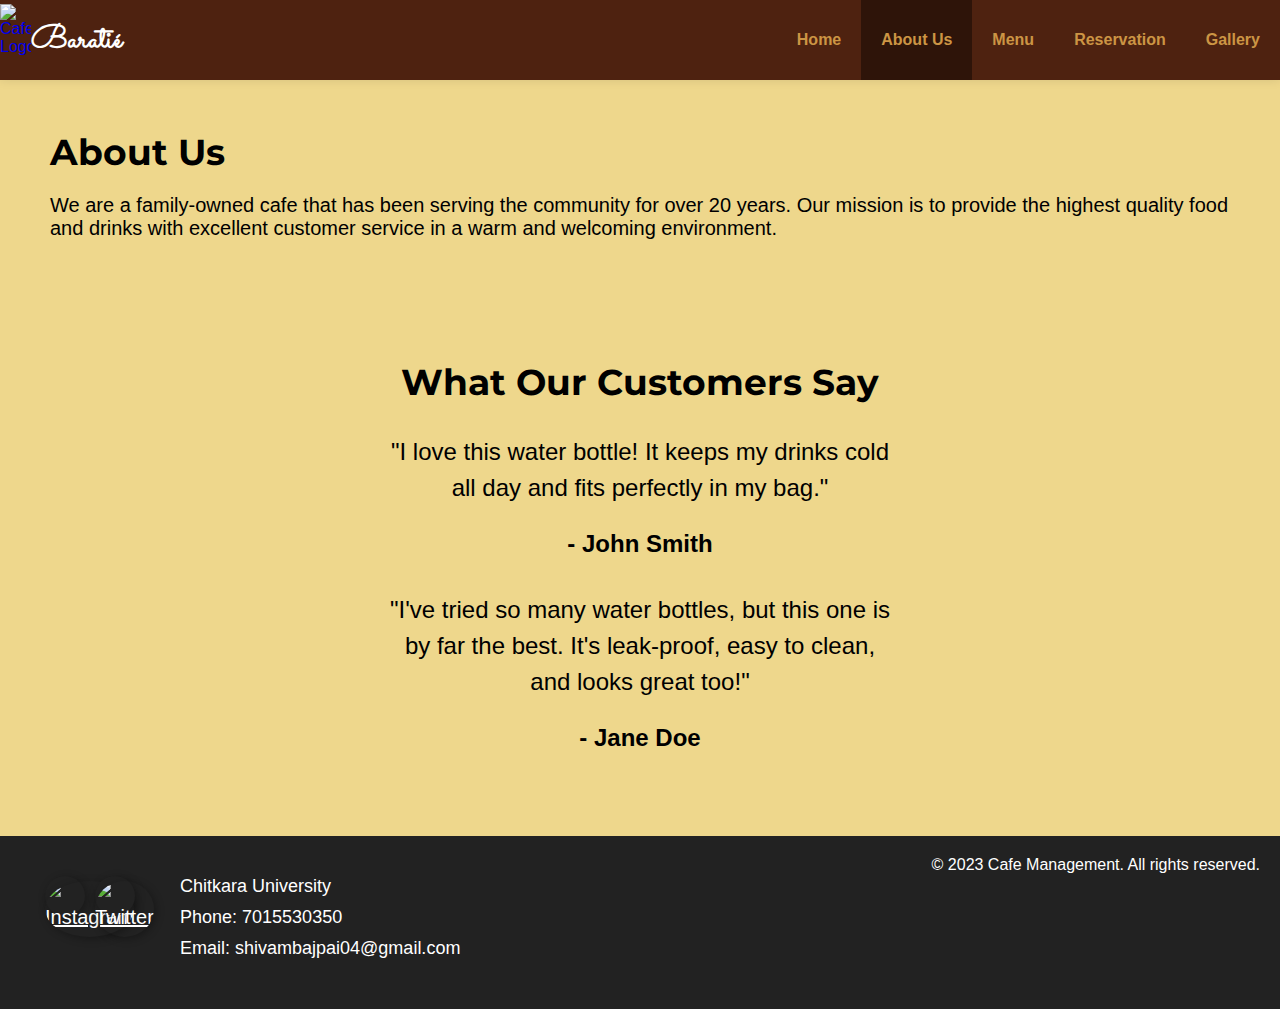
==== about-us.html @ bc7234f5 "Fixing path error" ====
<!DOCTYPE html>
<html lang="en">
   <head>
      <meta charset="UTF-8">
     <meta name="viewport" content="width=device-width, initial-scale=1.0">
     <title>about us</title>
     <link rel="stylesheet" href="CSS/style.css">
     <link rel="icon" href="Images/cafe-logo.ico">
     <link rel="preconnect" href="https://fonts.googleapis.com">
      <link rel="preconnect" href="https://fonts.gstatic.com" crossorigin>
      <link href="https://fonts.googleapis.com/css2?family=Merriweather&family=Montserrat&family=Sacramento&display=swap" rel="stylesheet">
  </head>
<body>
   <header>
      <div class="logo">
         <a href="index.html">
            <img class="cafe-logo" src="Images/cafe-logo.png" alt="Cafe Logo">
            <h1 class="cafe-name">Baratié</h1>
         </a>
      </div>
      <nav>
         <ul>
            <li><a href="gallery.html">Gallery</a></li>
            <li><a href="reservation.html">Reservation</a></li>
            <li><a href="Cafe-menu.html">Menu</a></li>
            <li><a class="active" href="about-us.html">About Us</a></li>
            <li><a href="index.html">Home</a></li>
         </ul>
      </nav>
   </header>
     <section class="about-us">
        <h2>About Us</h2>
        <p>We are a family-owned cafe that has been serving the community for over 20 years. Our mission is to provide the highest quality food and drinks with excellent customer service in a warm and welcoming environment. </p>
     </section>
     <section class="testimonials">
      <h2>What Our Customers Say</h2>
      <div class="testimonial">
        <p>"I love this water bottle! It keeps my drinks cold all day and fits perfectly in my bag."</p>
        <p class="name">- John Smith</p>
      </div>
      <div class="testimonial">
        <p>"I've tried so many water bottles, but this one is by far the best. It's leak-proof, easy to clean, and looks great too!"</p>
        <p class="name">- Jane Doe</p>
      </div>
    </section>
     <footer>
      <div class="social-share">
         <a href="https://www.instagram.com/shivambajpai04/" class="social-icon"><img src="Images/instagram.png" alt="Instagram"></a>
         <a href="https://twitter.com/ShivamBajpai04" class="social-icon"><img src="Images/twitter.png" alt="Twitter"></a>
      </div>
      <div class="contact-info">
         <p>Chitkara University</p>
         <p>Phone: 7015530350</p>
         <p>Email: shivambajpai04@gmail.com</p>
      </div>
      <div class="copyright">
         <p>&copy; 2023 Cafe Management. All rights reserved.</p>
      </div>
   </footer>
</body>
</html>
---- CSS/style.css ----
* {
   box-sizing: border-box;
   margin: 0;
   padding: 0;
}

.cafe-name{
   color:white;
   display: inline;
   position: absolute;
   top: 17px;
}

body {
   font-family: Arial, sans-serif;
   background-color: #eed78c;
}

h1{
   font-family: 'Sacramento', cursive;
}

h2{
   font-family: 'Montserrat', sans-serif;
   font-size: 2.5rem;
}

h3{
   font-family: 'Montserrat', sans-serif;
   margin: .9375rem;
}

h5{
   font-family: 'Montserrat', sans-serif;
}

header {
   position: sticky;
   display: flex;
   justify-content: space-between;
   align-items: center;
   background-color: #4e2210;
   box-shadow: 0 0 .625rem rgba(0, 0, 0, 0.1);
}

.cafe-logo{
   width:35%;
   float: left;
   position: relative;
   bottom: .625rem;
}

nav ul {
   list-style: none;
   list-style-type: none;
   margin: 0;
   padding: 0;
   overflow: hidden;
}

nav li {
   float: right;
}

nav a {
   text-decoration: none;
   color: #CC9544;
   font-weight: bold;
   padding: 31px 1.25rem;
   display: block;
  text-align: center;
}
.active{
   background-color: #2e1409;
}
li a:hover {
   background-color: #2e1409;
}

.hero-image {
   position: relative;
   width: 100%;
   height: 34.375rem;
   background-size: cover;
   background-position: center;
   display: flex;
   justify-content: center;
   align-items: center;
   z-index: -1;
}

.hero-image img {
   width: 100%;
   height: 100%;
   object-fit: cover;
   opacity: 0.8;
}

.hero-text {
   position: absolute;
   top: 45%;
   left: 50%;
   transform: translate(-50%, -50%);
   text-align: center;
   color: #fff;
}

.hero-text h1 {
   font-size: 6rem;
   margin-bottom: 1.25rem;
   text-shadow: 2px 2px 8px rgba(0, 0, 0, 0.3);
}

.hero-text h3 {
   font-size: 24px;
   margin-bottom: 1.25rem;
   text-shadow: 2px 2px 8px rgba(0, 0, 0, 0.3);
}

.hero-text a {
   display: inline-block;
   font-size: 1.25rem;
   padding: .625rem 1.25rem;
   background-color: #fff;
   color: #222;
   border-radius: 1.5625rem;
   text-decoration: none;
   box-shadow: 2px 2px 8px rgba(0, 0, 0, 0.3);
   transition: all 0.3s ease;
}

.hero-text a:hover {
   background-color: #222;
   color: #fff;
}

section {
   padding: 50px;
}

section h2 {
   font-size: 36px;
   margin-bottom: 1.25rem;
}

section p {
   font-size: 1.25rem;
   margin-bottom: 1.25rem;
}

section a {
   display: inline-block;
   font-size: 1.25rem;
   padding: .625rem 1.25rem;
   background-color: #222;
   color: #fff;
   border-radius: 1.5625rem;
   text-decoration: none;
   box-shadow: 2px 2px 8px rgba(0, 0, 0, 0.3);
   transition: all 0.3s ease;
}

section a:hover {
   background-color: #fff;
   color: #222;
}

form {
   display: flex;
   flex-wrap: wrap;
   justify-content: center;
   align-items: center;
}

label {
   display: block;
   font-size: 1.25rem;
   margin-bottom: .625rem;
   padding: .625rem;
}

textarea{
   font-size: 1.25rem;
   padding: .625rem;
   margin-bottom: 1.25rem;
   border-radius: 1.5625rem;
   border: none;
   box-shadow: 2px 2px 8px rgba(0, 0, 0, 0.3);
   transition: all 0.3s ease;
}
input, button {
   font-size: 1.25rem;
   padding: .625rem;
   margin-bottom: 1.25rem;
   border-radius: 1.5625rem;
   border: none;
   box-shadow: 2px 2px 8px rgba(0, 0, 0, 0.3);
   transition: all 0.3s ease;
}

input:focus {
   outline: none;
   box-shadow: 2px 2px 8px rgba(0, 0, 0, 0.5);
}

button {
   background-color: #222;
   color: #fff;
   margin-left: .625rem;
   cursor: pointer;
}

button:hover {
   background-color: #fff;
   color: #222;
}

.image-grid {
   display: grid;
   grid-template-columns: repeat(3, 1fr);
   gap: 1.25rem;
}

.image-grid img {
   width: 100%;
   height: 100%;
   object-fit: cover;
   border-radius: .625rem;
   box-shadow: 2px 2px 8px rgba(0, 0, 0, 0.3);
}

footer {
   display: flex;
   flex-wrap: wrap;
   padding: 1.25rem;
   background-color: #222;
   color: #fff;
}

.social-share {
   display: flex;
   justify-content: center;
   margin: 1.25rem;
}

.social-icon {
   display: inline-block;
   width: 2.5rem;
   height: 2.5rem;
   margin: 0 .3125rem;
   border-radius: 50%;
   background-color: #222;
   color: #fff;
   font-size: 1.25rem;
   line-height: 2.5rem;
   text-align: center;
   transition: all 0.3s ease;
   box-shadow: 2px 2px 8px rgba(0, 0, 0, 0.3);
}

.social-icon img {
   margin-top: .3125rem;
   width: 1.875rem;
   height: 1.875rem;
   object-fit: cover;
   border-radius: 50%;
   box-shadow: 2px 2px 8px rgba(0, 0, 0, 0.3);
}
.social-icon:hover {
   transform: scale(1.2);
}

.contact-info {
   flex: 1;
   margin: 1.25rem;
}

.contact-info p {
   font-size: 1.125rem;
   margin-bottom: .625rem;
}

.contact-info a {
   color: #fff;
   text-decoration: none;
}

.contact-info a:hover {
   color: #ccc;
}
.menu-category p{
   display: inline-block;
}
.left .price{
   float: right;
   padding-right: .625rem;
}
.left{
   text-align: left;
}
.right .price{
   float: left;
   padding-left: .625rem;
}
.left img{
   width:9.375rem;
   float: left;
   margin: .93375rem;
}
.right{text-align: right;}
.right img{
   width:9.375rem;
   float: right;
   margin: .9375rem;
}
.item{
   width: 65%;
   margin:.625rem;
   background-color: #22222218;
   border-radius: 50%;
}
.menu-category{
   width:100%;
}
.menu-container{
   display: grid;
   grid-row: 1fr 1fr 1fr;
   grid-template-columns: 1f 2fr 1fr;
}
@media(max-width: 768px) {
   header {
      flex-direction: column;
      text-align: center;
   }

   nav {
      margin-top: 1.25rem;
   }

   .hero-text {
      top: 35%;
   }

   section, section.gallery {
      padding: 1.25rem;
   }

   .image-grid {
      grid-template-columns: repeat(2, 1fr);
   }
}
.testimonials {
   padding: 50px;
 }
 
 .testimonials h2 {
   margin-bottom: 20px;
   text-align: center;
 }
 
 .testimonial {
   margin: 30px auto;
   max-width: 500px;
   text-align: center;
 }
 
 .testimonial p {
   font-size: 24px;
   line-height: 1.5;
 }
 
 .testimonial .name {
   margin-top: 20px;
   font-weight: bold;
 }
 .card{
   margin-right: 20px;
   display: flex;
   background-color:white;
   justify-content: space-between;
   align-items:center;
   padding: 7px 10px;
   border-radius:3px;
   width: 80px;
}
.fa-solid{
   color: goldenrod;
}
.card p{
   height: 22px;
   width: 22px;
   display: flex;
   align-items:center;
   justify-content: center;
   border-radius: 22px;
   background-color:goldenrod;
   color:white;
}
.container{
   display: flex;
   width: 70%;
   margin: 30px auto;
}
#root{
   margin:2em;
   width: 60%;
   display: grid;
   grid-template-columns: repeat(2, 1fr);
   grid-gap:20px;
}
.sidebar{
   width: 40%;
   border-radius:5px;
  background-color:lightgray;
  margin-left: 20px;
  padding: 15px;
  text-align: center;
}
.head{
   background-color:#2e1409;
   border-radius:3px;
   height: 40px;
   padding:10px;
   margin-bottom: 20px;
   color:white;
   display: flex;
   align-items:center;
}
.foot{
   display: flex;
   justify-content: space-between;
   margin: 20px 0px;
   padding: 10px 0px;
   border-top: 1px solid #333;
}
.box{
   display: flex;
   flex-direction: column;
   align-items:center;
   justify-content: space-between;
   border: 1px solid #2e1409;
   border-radius: 5px;
   padding: 15px;
   background-color: #0000000f;
  
}
.img-box{
   width: 100%;
   height: 180px;
   display: flex;
   align-items:center;
   justify-content: center;
}
.images{
   max-width: 90%;
   max-height: 90%;
   object-fit: cover;
   object-position: center;
}
.button{
   margin-top: 20px;
   width: 100%;
   text-align: center;
   display: flex;
   flex-direction: column;
   align-items:center;
   justify-content: space-between;
   height: 110px;

}
h2{
   font-size: 20px;
   color:black;

}
button {
   width: 100%;
   position: relative;
   top: 0px;
   border: none;
   border-radius: 5px;
   background-color: #2e1409;
   padding: 7px 25px;
   cursor: pointer;
   color: white;
}
button:hover{
   background-color: #4e2210;
}
.cart-item{
   display: flex;
   align-items:center;
   justify-content: space-between;
   padding: 10px;
   background-color:white;
   border: 1px solid #aaa;
   border-radius:3px;
   margin: 10px 10px;
   
}
.row-img{
   width: 50px;
   height: 50px;
   border: 1px solid goldenrod;
   border-radius:50px;
   display: flex;
   align-items:center;
   justify-content: center;
}
.rowimg{
   max-width: 43px;
   max-height: 43px;
   border-radius:50%;
  
}
path{
   color:goldenrod;
   background-color:blue;

}
path:hover{
   color: #333;
}
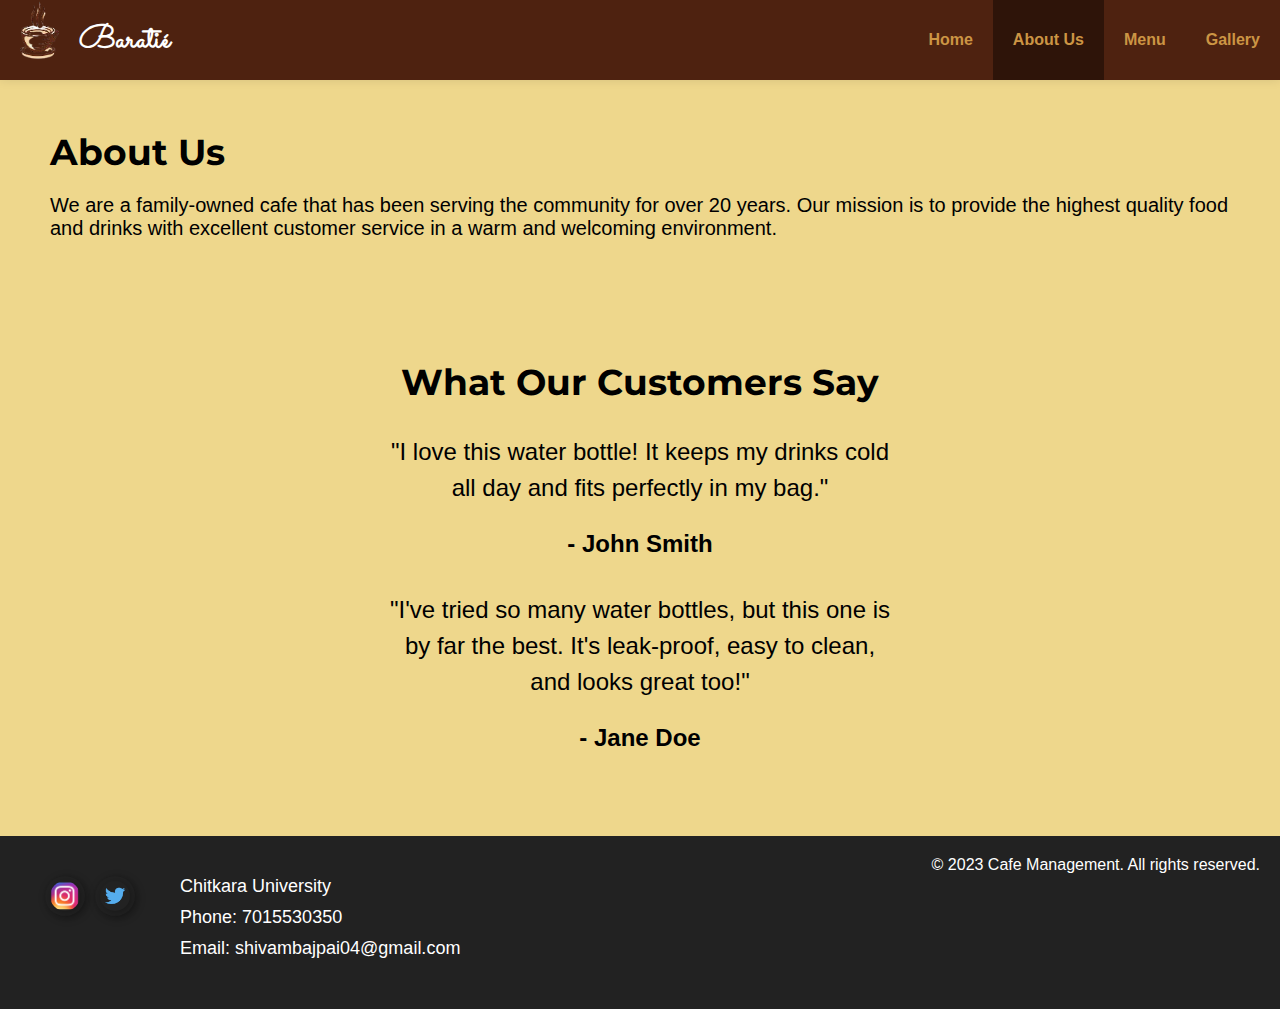
==== commit 1caea9b0: "Update about-us.html" ====
--- a/about-us.html
+++ b/about-us.html
@@ -21,7 +21,6 @@
       <nav>
          <ul>
             <li><a href="gallery.html">Gallery</a></li>
-            <li><a href="reservation.html">Reservation</a></li>
             <li><a href="Cafe-menu.html">Menu</a></li>
             <li><a class="active" href="about-us.html">About Us</a></li>
             <li><a href="index.html">Home</a></li>
@@ -58,4 +57,4 @@
       </div>
    </footer>
 </body>
-</html>+</html>
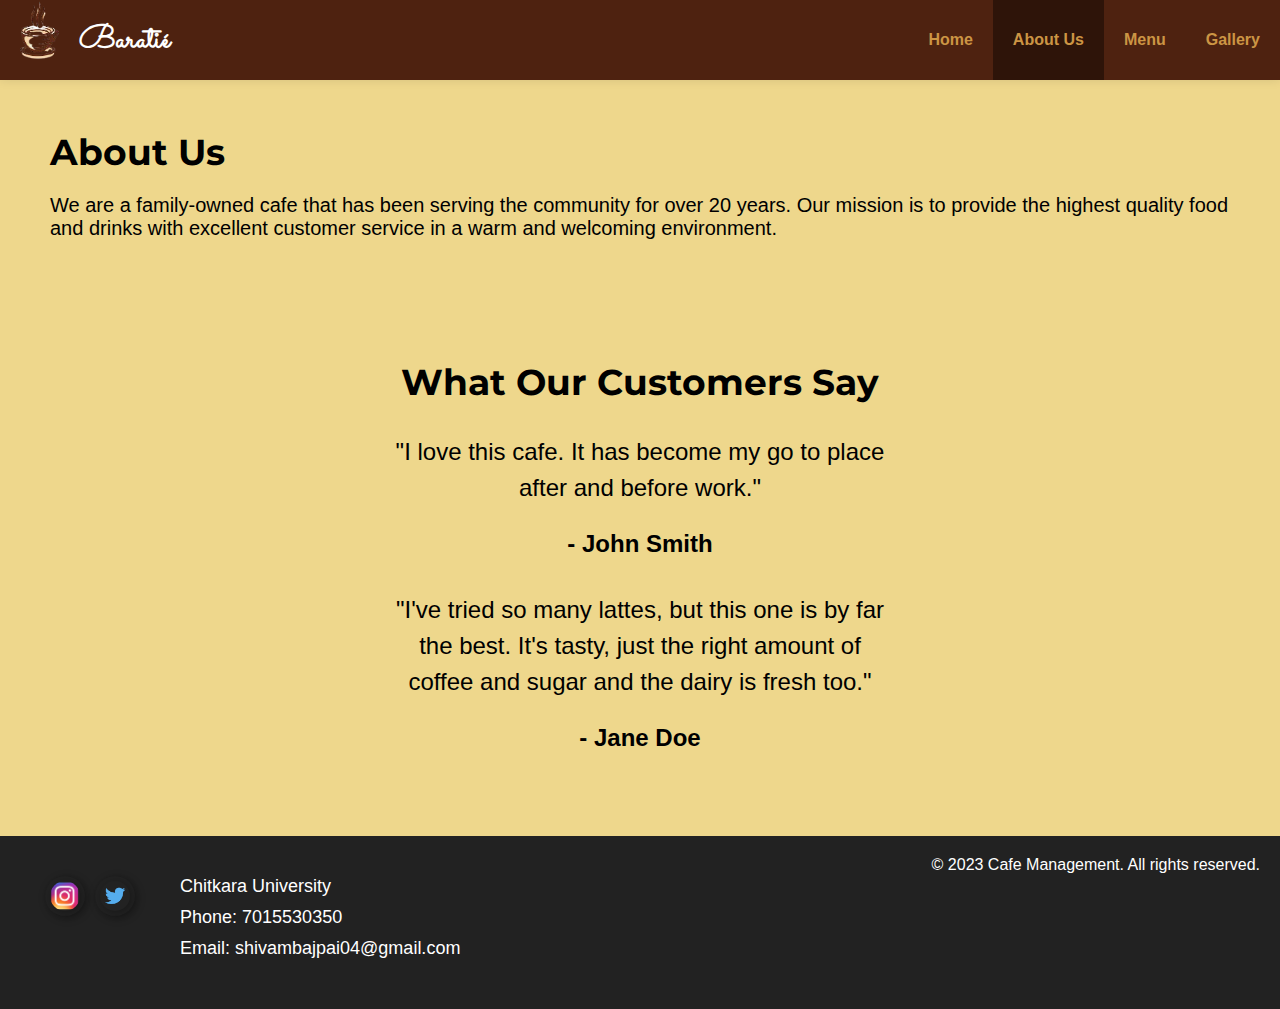
==== commit 5dbea42e: "Update about-us.html" ====
--- a/about-us.html
+++ b/about-us.html
@@ -34,11 +34,11 @@
      <section class="testimonials">
       <h2>What Our Customers Say</h2>
       <div class="testimonial">
-        <p>"I love this water bottle! It keeps my drinks cold all day and fits perfectly in my bag."</p>
+        <p>"I love this cafe. It has become my go to place after and before work."</p>
         <p class="name">- John Smith</p>
       </div>
       <div class="testimonial">
-        <p>"I've tried so many water bottles, but this one is by far the best. It's leak-proof, easy to clean, and looks great too!"</p>
+        <p>"I've tried so many lattes, but this one is by far the best. It's tasty, just the right amount of coffee and sugar and the dairy is fresh too."</p>
         <p class="name">- Jane Doe</p>
       </div>
     </section>
